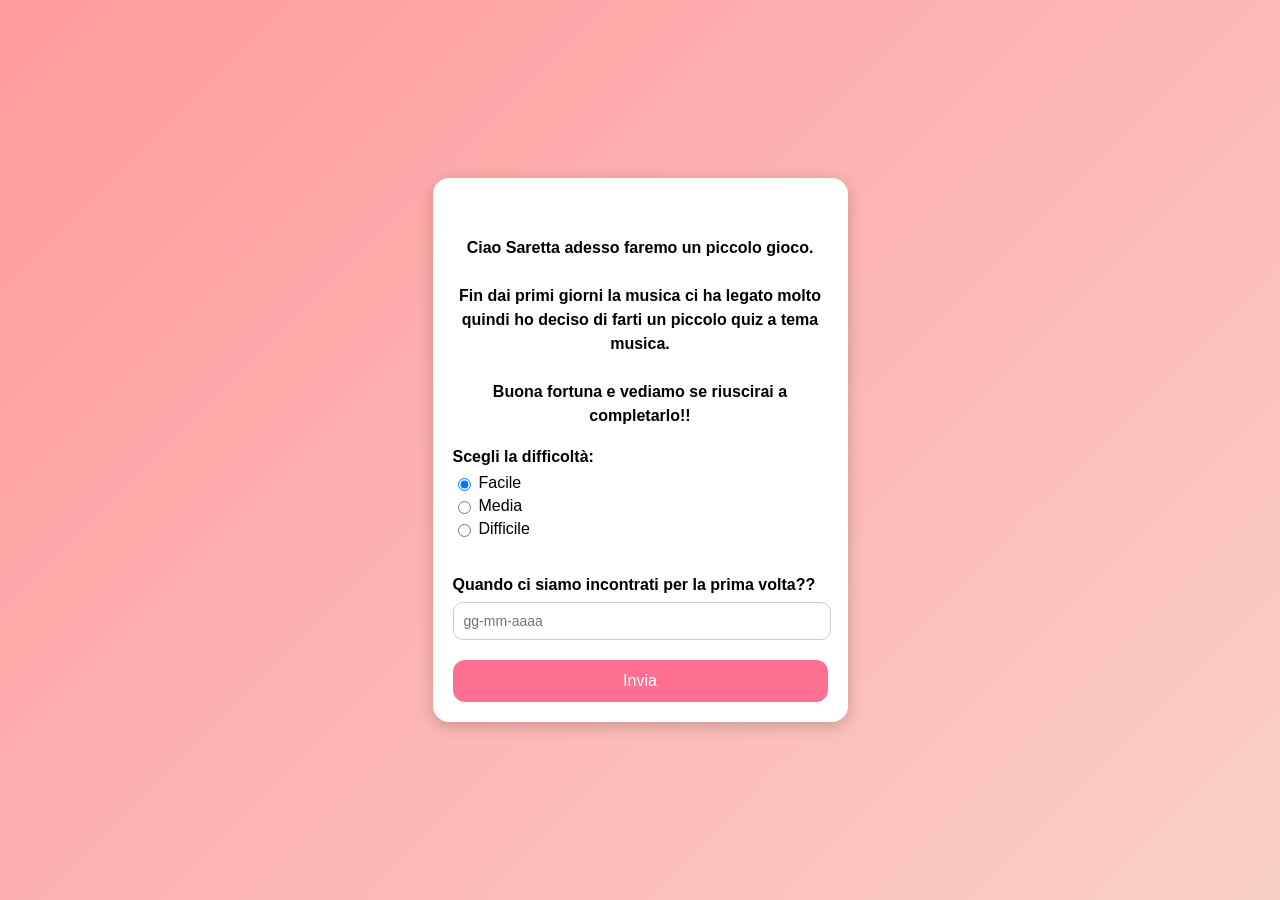
==== index.html @ 62c2aae1 "hash" ====
<!DOCTYPE html>
<html lang="it">
<head>
    <meta charset="UTF-8">
    <meta name="viewport" content="width=device-width, initial-scale=1.0">
    <title>Benvenuta Saretta</title>
    <style>
        body {
            margin: 0;
            font-family: Arial, sans-serif;
            background: linear-gradient(135deg, #ff9a9e, #fad0c4);
            display: flex;
            justify-content: center;
            align-items: center;
            height: 100vh;
        }

        .container {
            background: white;
            padding: 20px;
            border-radius: 16px;
            width: 80%;
            max-width: 375px;
            box-shadow: 0 4px 15px rgba(0,0,0,0.2);
            text-align: center;
        }

        .testo {
            font-size: 16px;
            margin-bottom: 20px;
            line-height: 1.5;
        }

        .sezione {
            margin-bottom: 20px;
            text-align: left;
        }

        label {
            display: block;
            margin-bottom: 8px;
            font-weight: bold;
        }

        .radio-group label {
            font-weight: normal;
            display: flex;
            align-items: center;
            margin-bottom: 5px;
        }

        input[type="radio"] {
            margin-right: 8px;
        }

        input[type="text"] {
            width: 95%;
            padding: 10px;
            border-radius: 10px;
            border: 1px solid #ccc;
            font-size: 14px;
        }

        .btn {
            width: 100%;
            padding: 12px;
            border: none;
            border-radius: 12px;
            background-color: #ff6f91;
            color: white;
            font-size: 16px;
            cursor: pointer;
            transition: 0.3s;
        }

        .btn:hover {
            background-color: #ff4e78;
        }
    </style>
</head>

<body>

    <div class="container">
        <h6 class="testo">
            Ciao Saretta adesso faremo un piccolo gioco. <br><br>
            Fin dai primi giorni la musica ci ha legato molto quindi ho deciso di farti un piccolo quiz a tema musica. <br><br>
            Buona fortuna e vediamo se riuscirai a completarlo!!
        </h6>

        <div class="sezione">
            <label>Scegli la difficoltà:</label>
            <div class="radio-group">
                <label><input type="radio" name="difficolta" value="facile" checked> Facile</label>
                <label><input type="radio" name="difficolta" value="media"> Media</label>
                <label><input type="radio" name="difficolta" value="difficile"> Difficile</label>
            </div>
        </div>
        <br>
        <div class="sezione">
            <label>Quando ci siamo incontrati per la prima volta??</label>
            <input id="input" type="text" placeholder="gg-mm-aaaa">
        </div>

        <button class="btn" onclick="checkInput()">Invia</button>
    </div>

    <script src="script.js"></script>

</body>
</html>
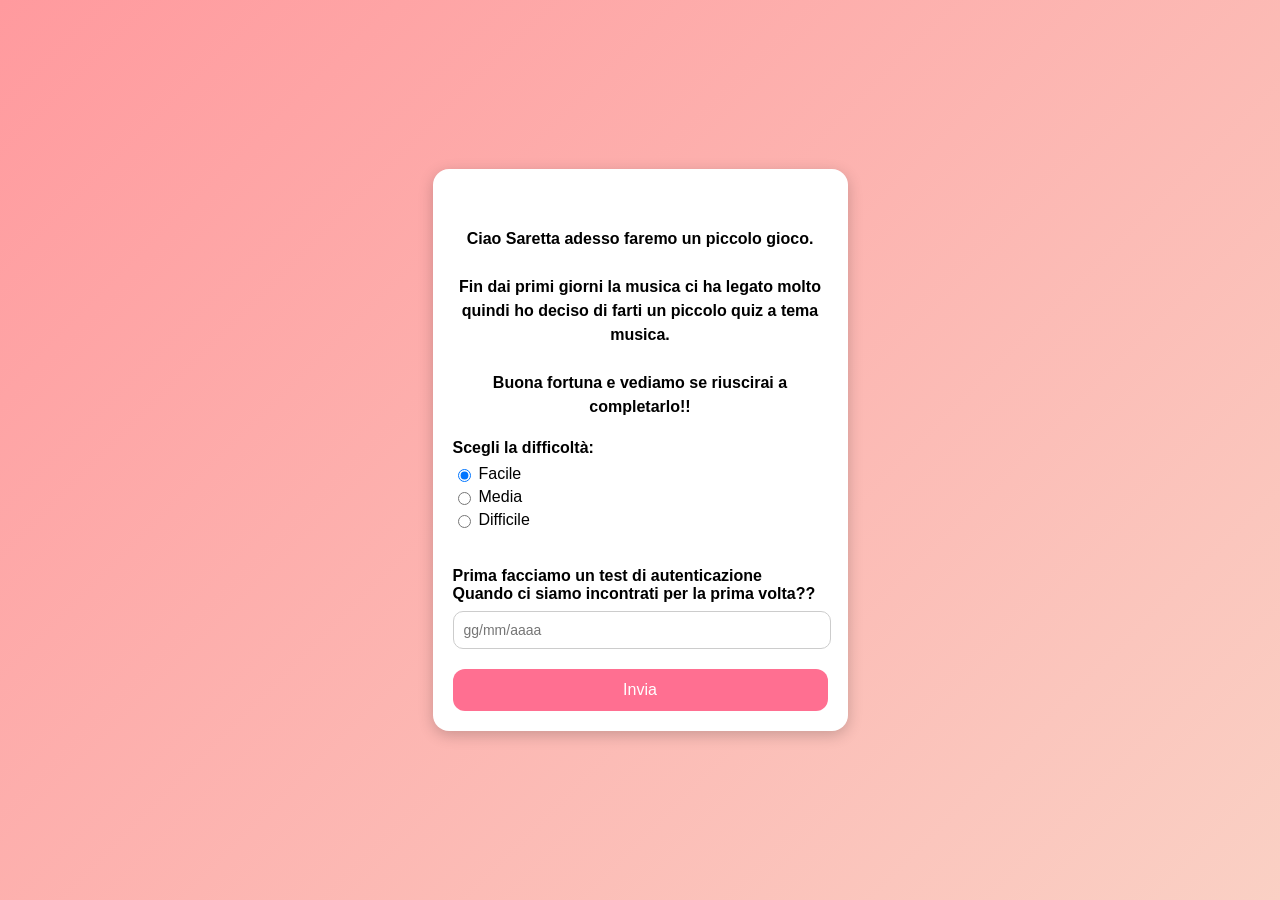
==== commit 169ecc3d: "indexCompleted" ====
--- a/index.html
+++ b/index.html
@@ -76,6 +76,48 @@
         .btn:hover {
             background-color: #ff4e78;
         }
+
+        .popup {
+            position: fixed;
+            top: 0;
+            left: 0;
+            width: 100%;
+            height: 100%;
+            background: rgba(0,0,0,0.6);
+            display: flex;
+            justify-content: center;
+            align-items: center;
+            z-index: 1000;
+        }
+
+        .popup-content {
+            background: white;
+            padding: 20px;
+            border-radius: 16px;
+            text-align: center;
+            width: 80%;
+            max-width: 300px;
+            animation: fadeIn 0.3s ease;
+        }
+
+        .popup button {
+            margin-top: 15px;
+            padding: 10px 20px;
+            border: none;
+            border-radius: 10px;
+            background: #ff6f91;
+            color: white;
+            cursor: pointer;
+        }
+
+        .hidden {
+            display: none;
+        }
+
+        @keyframes fadeIn {
+            from { transform: scale(0.8); opacity: 0; }
+            to { transform: scale(1); opacity: 1; }
+        }
     </style>
 </head>
 
@@ -98,11 +140,18 @@
         </div>
         <br>
         <div class="sezione">
-            <label>Quando ci siamo incontrati per la prima volta??</label>
-            <input id="input" type="text" placeholder="gg-mm-aaaa">
+            <label>Prima facciamo un test di autenticazione<br>
+                Quando ci siamo incontrati per la prima volta??</label>
+            <input id="input" type="text" placeholder="gg/mm/aaaa">
         </div>
 
         <button class="btn" onclick="checkInput()">Invia</button>
+    </div>
+    <div id="popup" class="popup hidden">
+        <div class="popup-content">
+            <p>Mhhh sei sicura??</p>
+            <button onclick="chiudiPopup()">OK</button>
+        </div>
     </div>
 
     <script src="script.js"></script>
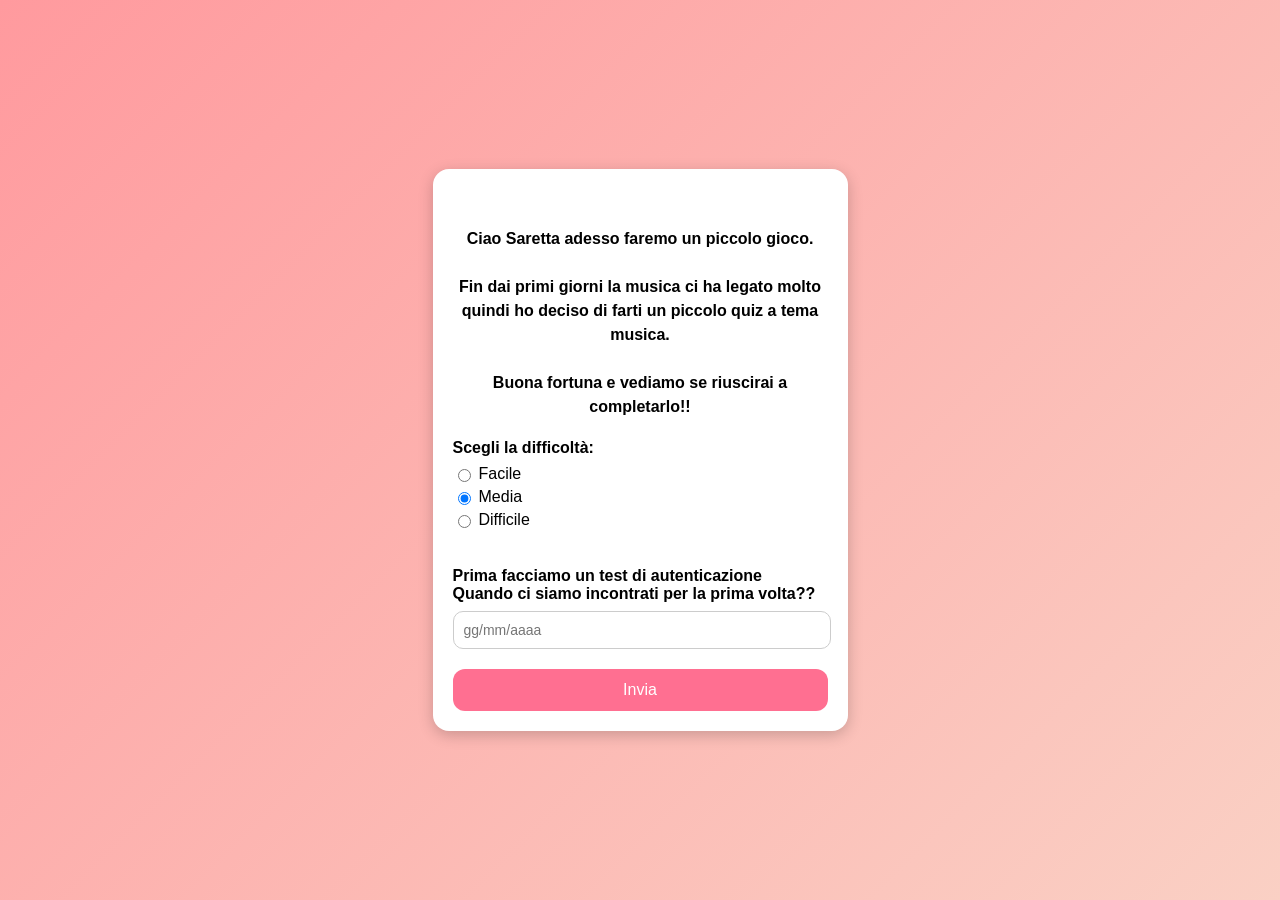
==== commit 93719364: ".00" ====
--- a/index.html
+++ b/index.html
@@ -1,160 +1,102 @@
-<!DOCTYPE html>
+<!doctype html>
 <html lang="it">
-<head>
-    <meta charset="UTF-8">
-    <meta name="viewport" content="width=device-width, initial-scale=1.0">
+  <head>
+    <meta charset="UTF-8" />
+    <meta name="viewport" content="width=device-width, initial-scale=1.0" />
     <title>Benvenuta Saretta</title>
-    <style>
-        body {
-            margin: 0;
-            font-family: Arial, sans-serif;
-            background: linear-gradient(135deg, #ff9a9e, #fad0c4);
-            display: flex;
-            justify-content: center;
-            align-items: center;
-            height: 100vh;
-        }
+    <link
+      rel="stylesheet"
+      href="https://konshougun.github.io/compleanno_saretta/style.css"
+    />
+  </head>
 
-        .container {
-            background: white;
-            padding: 20px;
-            border-radius: 16px;
-            width: 80%;
-            max-width: 375px;
-            box-shadow: 0 4px 15px rgba(0,0,0,0.2);
-            text-align: center;
-        }
+  <body>
+    <div class="container">
+      <h6 class="testo">
+        Ciao Saretta adesso faremo un piccolo gioco. <br /><br />
+        Fin dai primi giorni la musica ci ha legato molto quindi ho deciso di
+        farti un piccolo quiz a tema musica. <br /><br />
+        Buona fortuna e vediamo se riuscirai a completarlo!!
+      </h6>
 
-        .testo {
-            font-size: 16px;
-            margin-bottom: 20px;
-            line-height: 1.5;
-        }
+      <div class="sezione">
+        <label>Scegli la difficoltà:</label>
+        <div class="radio-group">
+          <label
+            ><input type="radio" name="difficolta" value=3 />
+            Facile</label
+          >
+          <label
+            ><input type="radio" name="difficolta" value=2 checked />
+            Media</label
+          >
+          <label
+            ><input type="radio" name="difficolta" value=1 />
+            Difficile</label
+          >
+        </div>
+      </div>
+      <br />
+      <div class="sezione">
+        <label
+          >Prima facciamo un test di autenticazione<br />
+          Quando ci siamo incontrati per la prima volta??</label
+        >
+        <input id="input" type="text" placeholder="gg/mm/aaaa" />
+      </div>
 
-        .sezione {
-            margin-bottom: 20px;
-            text-align: left;
-        }
-
-        label {
-            display: block;
-            margin-bottom: 8px;
-            font-weight: bold;
-        }
-
-        .radio-group label {
-            font-weight: normal;
-            display: flex;
-            align-items: center;
-            margin-bottom: 5px;
-        }
-
-        input[type="radio"] {
-            margin-right: 8px;
-        }
-
-        input[type="text"] {
-            width: 95%;
-            padding: 10px;
-            border-radius: 10px;
-            border: 1px solid #ccc;
-            font-size: 14px;
-        }
-
-        .btn {
-            width: 100%;
-            padding: 12px;
-            border: none;
-            border-radius: 12px;
-            background-color: #ff6f91;
-            color: white;
-            font-size: 16px;
-            cursor: pointer;
-            transition: 0.3s;
-        }
-
-        .btn:hover {
-            background-color: #ff4e78;
-        }
-
-        .popup {
-            position: fixed;
-            top: 0;
-            left: 0;
-            width: 100%;
-            height: 100%;
-            background: rgba(0,0,0,0.6);
-            display: flex;
-            justify-content: center;
-            align-items: center;
-            z-index: 1000;
-        }
-
-        .popup-content {
-            background: white;
-            padding: 20px;
-            border-radius: 16px;
-            text-align: center;
-            width: 80%;
-            max-width: 300px;
-            animation: fadeIn 0.3s ease;
-        }
-
-        .popup button {
-            margin-top: 15px;
-            padding: 10px 20px;
-            border: none;
-            border-radius: 10px;
-            background: #ff6f91;
-            color: white;
-            cursor: pointer;
-        }
-
-        .hidden {
-            display: none;
-        }
-
-        @keyframes fadeIn {
-            from { transform: scale(0.8); opacity: 0; }
-            to { transform: scale(1); opacity: 1; }
-        }
-    </style>
-</head>
-
-<body>
-
-    <div class="container">
-        <h6 class="testo">
-            Ciao Saretta adesso faremo un piccolo gioco. <br><br>
-            Fin dai primi giorni la musica ci ha legato molto quindi ho deciso di farti un piccolo quiz a tema musica. <br><br>
-            Buona fortuna e vediamo se riuscirai a completarlo!!
-        </h6>
-
-        <div class="sezione">
-            <label>Scegli la difficoltà:</label>
-            <div class="radio-group">
-                <label><input type="radio" name="difficolta" value="facile" checked> Facile</label>
-                <label><input type="radio" name="difficolta" value="media"> Media</label>
-                <label><input type="radio" name="difficolta" value="difficile"> Difficile</label>
-            </div>
-        </div>
-        <br>
-        <div class="sezione">
-            <label>Prima facciamo un test di autenticazione<br>
-                Quando ci siamo incontrati per la prima volta??</label>
-            <input id="input" type="text" placeholder="gg/mm/aaaa">
-        </div>
-
-        <button class="btn" onclick="checkInput()">Invia</button>
+      <button class="btn" onclick="checkInput()">Invia</button>
     </div>
     <div id="popup" class="popup hidden">
-        <div class="popup-content">
-            <p>Mhhh sei sicura??</p>
-            <button onclick="chiudiPopup()">OK</button>
-        </div>
+      <div class="popup-content">
+        <p>Mhhh sei sicura??</p>
+        <button onclick="chiudiPopup()">OK</button>
+      </div>
     </div>
 
-    <script src="script.js"></script>
+    <script>
+      async function checkInput() {
+        const data =
+          "99cba7a9886cf67f280a328fd3f31d3f2674b0e1337456fa303cd2cd6ba52e59";
 
-</body>
-</html>+        let input = document.getElementById("input").value.trim();
+        console.log(input);
+        let inputHashed = await hashInput(input);
+
+        if (data == inputHashed) {
+          const difficolta = document.querySelector(
+            'input[name="difficolta"]:checked',
+          ).value;
+          localStorage.setItem("difficolta", difficolta);
+
+          window.location.href =
+            "https://konshougun.github.io/compleanno_saretta/quiz.html";
+        } else {
+          mostraPopup();
+        }
+      }
+
+      async function hashInput(input) {
+        const encoder = new TextEncoder();
+        const data = encoder.encode(input);
+
+        const hashBuffer = await crypto.subtle.digest("SHA-256", data);
+        const hashArray = Array.from(new Uint8Array(hashBuffer));
+
+        const hashHex = hashArray
+          .map((b) => b.toString(16).padStart(2, "0"))
+          .join("");
+
+        return hashHex;
+      }
+
+      function mostraPopup() {
+        document.getElementById("popup").classList.remove("hidden");
+      }
+
+      function chiudiPopup() {
+        document.getElementById("popup").classList.add("hidden");
+      }
+    </script>
+  </body>
+</html>
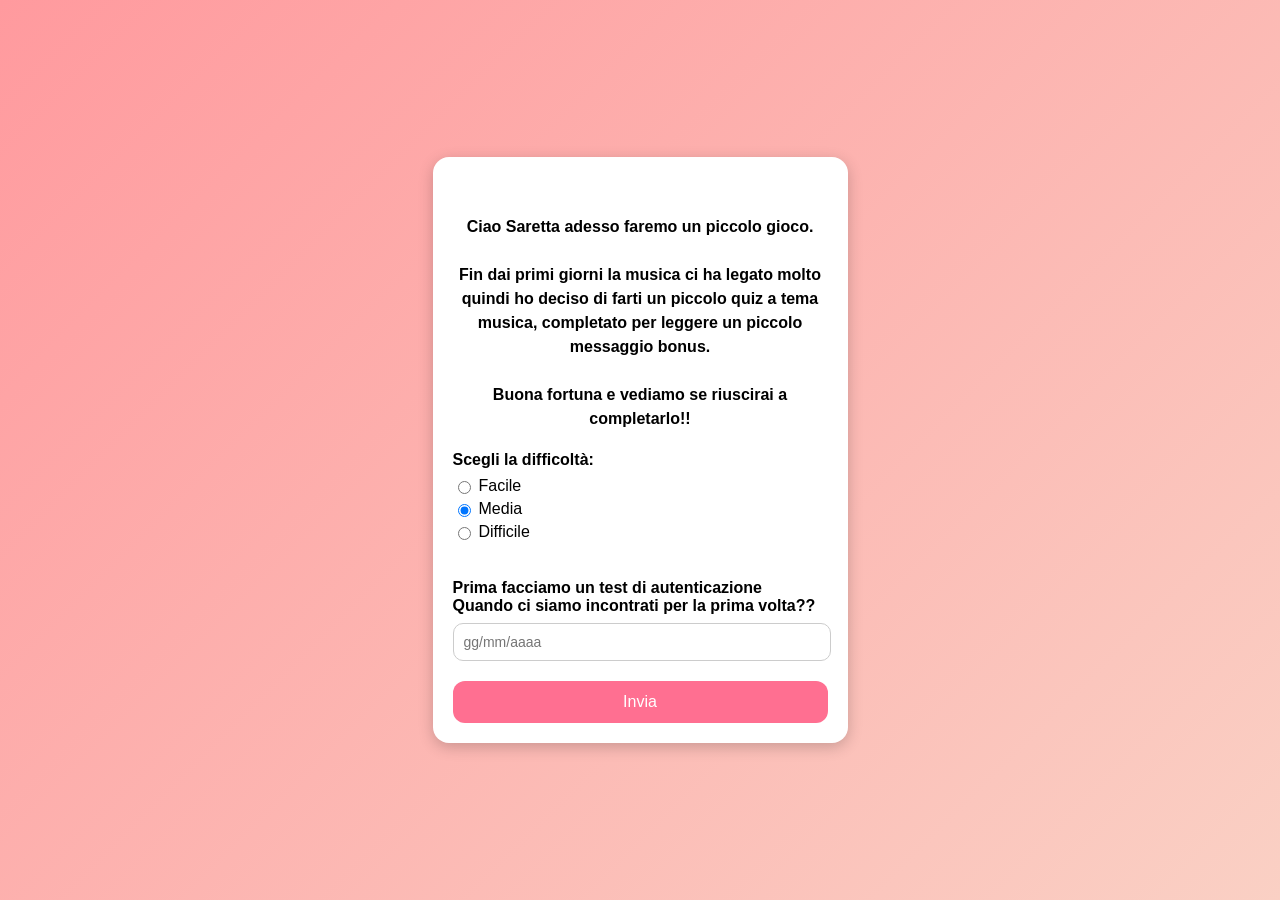
==== commit 4b6dc510: ".20" ====
--- a/index.html
+++ b/index.html
@@ -15,7 +15,7 @@
       <h6 class="testo">
         Ciao Saretta adesso faremo un piccolo gioco. <br /><br />
         Fin dai primi giorni la musica ci ha legato molto quindi ho deciso di
-        farti un piccolo quiz a tema musica. <br /><br />
+        farti un piccolo quiz a tema musica, completato per leggere un piccolo messaggio bonus. <br /><br />
         Buona fortuna e vediamo se riuscirai a completarlo!!
       </h6>
 
@@ -23,7 +23,7 @@
         <label>Scegli la difficoltà:</label>
         <div class="radio-group">
           <label
-            ><input type="radio" name="difficolta" value=3 />
+            ><input type="radio" name="difficolta" value=1 />
             Facile</label
           >
           <label
@@ -31,7 +31,7 @@
             Media</label
           >
           <label
-            ><input type="radio" name="difficolta" value=1 />
+            ><input type="radio" name="difficolta" value=3 />
             Difficile</label
           >
         </div>
@@ -39,7 +39,7 @@
       <br />
       <div class="sezione">
         <label
-          >Prima facciamo un test di autenticazione<br />
+          >Prima facciamo un test di autenticazione<br/>
           Quando ci siamo incontrati per la prima volta??</label
         >
         <input id="input" type="text" placeholder="gg/mm/aaaa" />
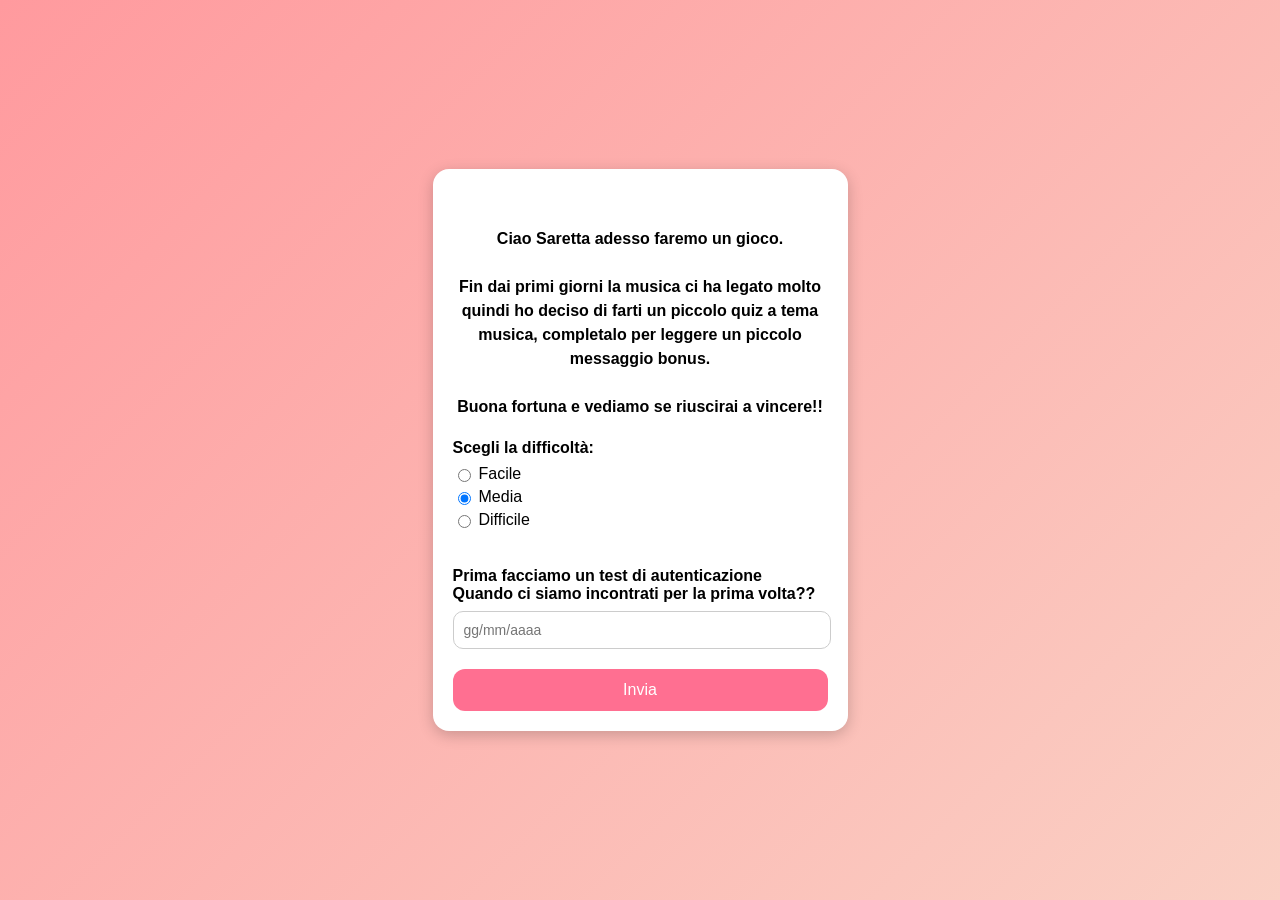
==== commit 8789bfeb: ".40" ====
--- a/index.html
+++ b/index.html
@@ -13,10 +13,10 @@
   <body>
     <div class="container">
       <h6 class="testo">
-        Ciao Saretta adesso faremo un piccolo gioco. <br /><br />
+        Ciao Saretta adesso faremo un gioco. <br /><br />
         Fin dai primi giorni la musica ci ha legato molto quindi ho deciso di
-        farti un piccolo quiz a tema musica, completato per leggere un piccolo messaggio bonus. <br /><br />
-        Buona fortuna e vediamo se riuscirai a completarlo!!
+        farti un piccolo quiz a tema musica, completalo per leggere un piccolo messaggio bonus. <br /><br />
+        Buona fortuna e vediamo se riuscirai a vincere!!
       </h6>
 
       <div class="sezione">
